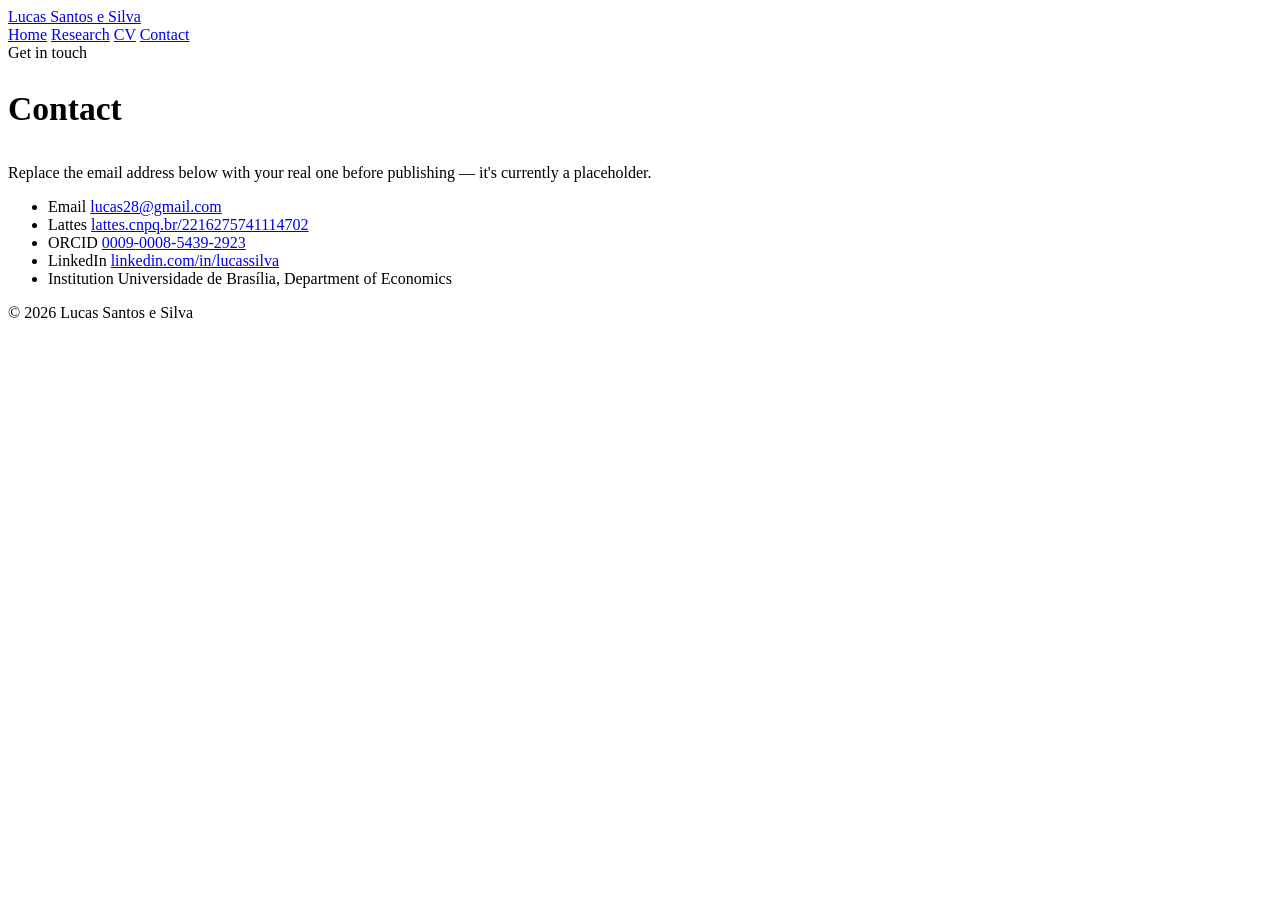
==== contact.html @ 471a3ff2 "Add files via upload Initial site" ====
<!DOCTYPE html>
<html lang="en">
<head>
<meta charset="UTF-8">
<meta name="viewport" content="width=device-width, initial-scale=1.0">
<title>Contact | Lucas Santos e Silva</title>
<link rel="preconnect" href="https://fonts.googleapis.com">
<link rel="preconnect" href="https://fonts.gstatic.com" crossorigin>
<link href="https://fonts.googleapis.com/css2?family=Fraunces:opsz,wght@9..144,500;9..144,600&family=Inter:wght@400;500;600&family=IBM+Plex+Mono:wght@400;500&display=swap" rel="stylesheet">
<link rel="stylesheet" href="assets/style.css">
</head>
<body>

<header class="site">
  <div class="wrap">
    <a class="brand" href="index.html">Lucas Santos e Silva</a>
    <nav class="primary">
      <a href="index.html">Home</a>
      <a href="research.html">Research</a>
      <a href="cv.html">CV</a>
      <a href="contact.html" aria-current="page">Contact</a>
    </nav>
  </div>
</header>

<main>
  <div class="wrap">

    <section class="hero" style="padding-bottom: 8px;">
      <div class="eyebrow">Get in touch</div>
      <h1 style="font-size: 2.1rem;">Contact</h1>
    </section>

    <div class="placeholder-note">
      Replace the email address below with your real one before publishing — it's
      currently a placeholder.
    </div>

    <ul class="contact-list">
      <li>
        <span class="contact-label">Email</span>
        <span class="contact-value"><a href="mailto:lucas.28@gmail.com">lucas28@gmail.com</a></span>
      </li>
      <li>
        <span class="contact-label">Lattes</span>
        <span class="contact-value"><a href="http://lattes.cnpq.br/2216275741114702" target="_blank" rel="noopener">lattes.cnpq.br/2216275741114702</a></span>
      </li>
      <li>
        <span class="contact-label">ORCID</span>
        <span class="contact-value"><a href="https://orcid.org/0009-0008-5439-2923" target="_blank" rel="noopener">0009-0008-5439-2923</a></span>
      </li>
      <li>
        <span class="contact-label">LinkedIn</span>
        <span class="contact-value"><a href="https://www.linkedin.com/in/lucassilva/" target="_blank" rel="noopener">linkedin.com/in/lucassilva</a></span>
      </li>
      <li>
        <span class="contact-label">Institution</span>
        <span class="contact-value">Universidade de Brasília, Department of Economics</span>
      </li>
    </ul>

  </div>
</main>

<footer class="site">
  <div class="wrap">© 2026 Lucas Santos e Silva</div>
</footer>

</body>
</html>
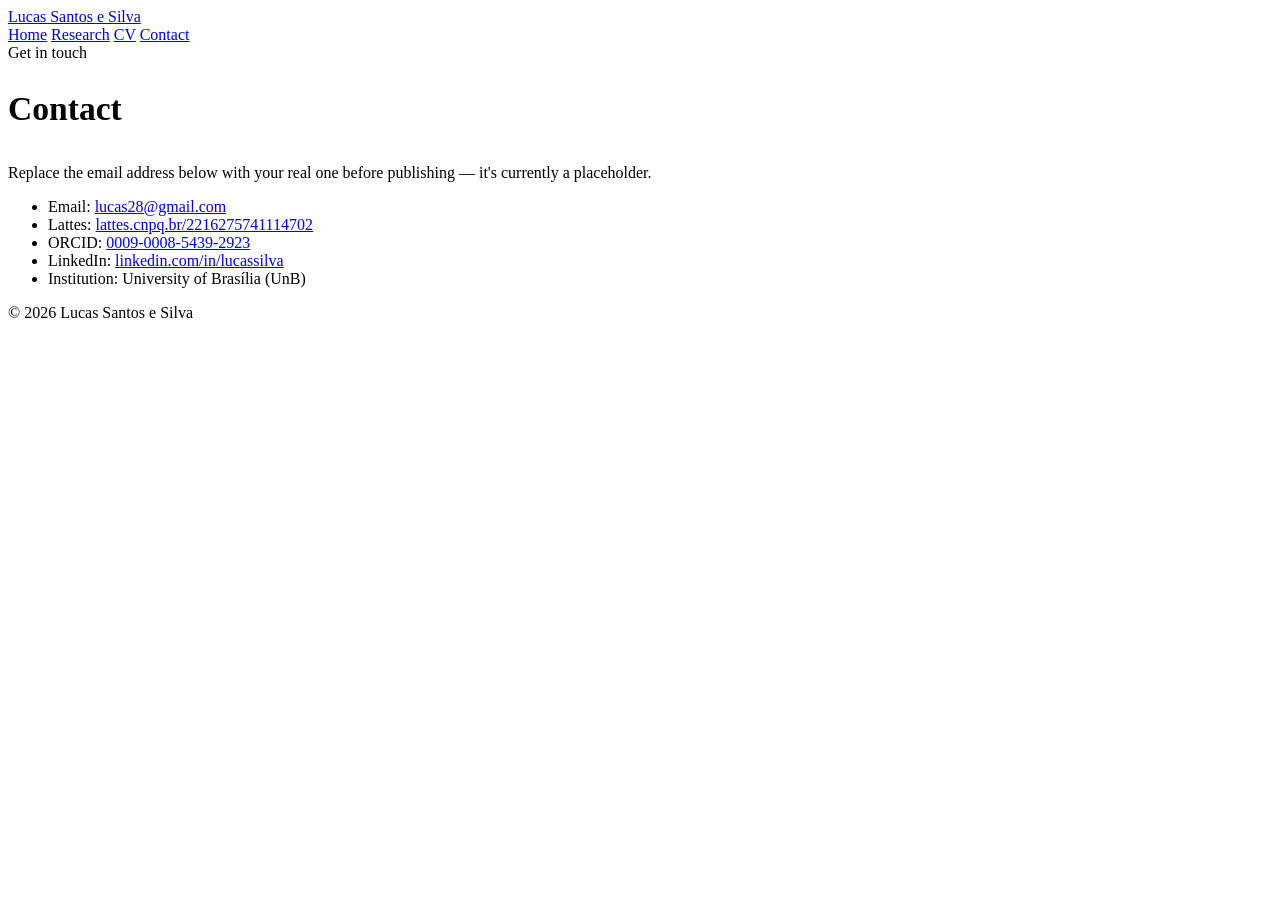
==== commit 9667472e: "Update contact.html" ====
--- a/contact.html
+++ b/contact.html
@@ -38,24 +38,24 @@
 
     <ul class="contact-list">
       <li>
-        <span class="contact-label">Email</span>
+        <span class="contact-label">Email:</span>
         <span class="contact-value"><a href="mailto:lucas.28@gmail.com">lucas28@gmail.com</a></span>
       </li>
       <li>
-        <span class="contact-label">Lattes</span>
+        <span class="contact-label">Lattes:</span>
         <span class="contact-value"><a href="http://lattes.cnpq.br/2216275741114702" target="_blank" rel="noopener">lattes.cnpq.br/2216275741114702</a></span>
       </li>
       <li>
-        <span class="contact-label">ORCID</span>
+        <span class="contact-label">ORCID:</span>
         <span class="contact-value"><a href="https://orcid.org/0009-0008-5439-2923" target="_blank" rel="noopener">0009-0008-5439-2923</a></span>
       </li>
       <li>
-        <span class="contact-label">LinkedIn</span>
+        <span class="contact-label">LinkedIn:</span>
         <span class="contact-value"><a href="https://www.linkedin.com/in/lucassilva/" target="_blank" rel="noopener">linkedin.com/in/lucassilva</a></span>
       </li>
       <li>
-        <span class="contact-label">Institution</span>
-        <span class="contact-value">Universidade de Brasília, Department of Economics</span>
+        <span class="contact-label">Institution:</span>
+        <span class="contact-value">University of Brasília (UnB)</span>
       </li>
     </ul>
 
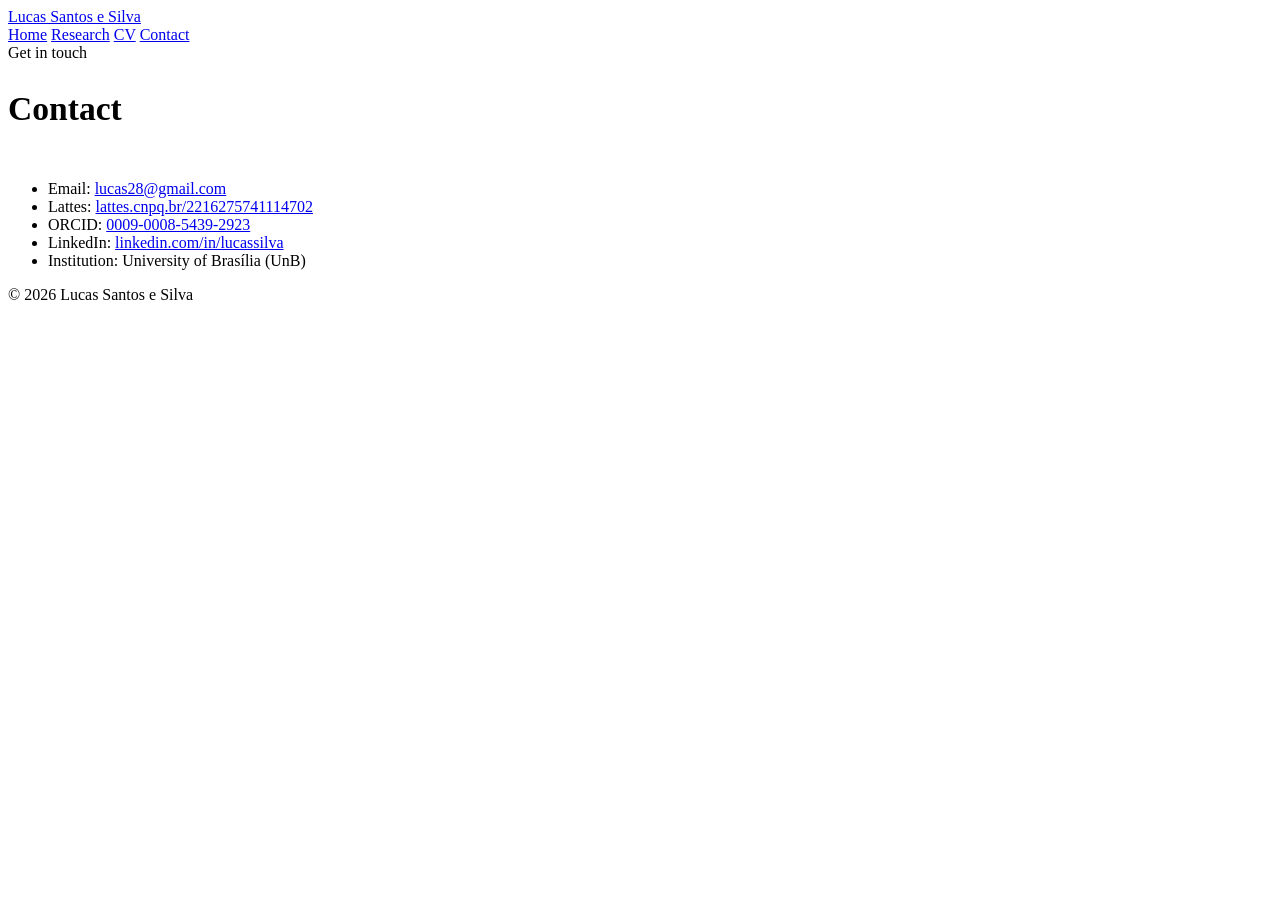
==== commit 56d4b829: "Update contact.html" ====
--- a/contact.html
+++ b/contact.html
@@ -32,8 +32,6 @@
     </section>
 
     <div class="placeholder-note">
-      Replace the email address below with your real one before publishing — it's
-      currently a placeholder.
     </div>
 
     <ul class="contact-list">
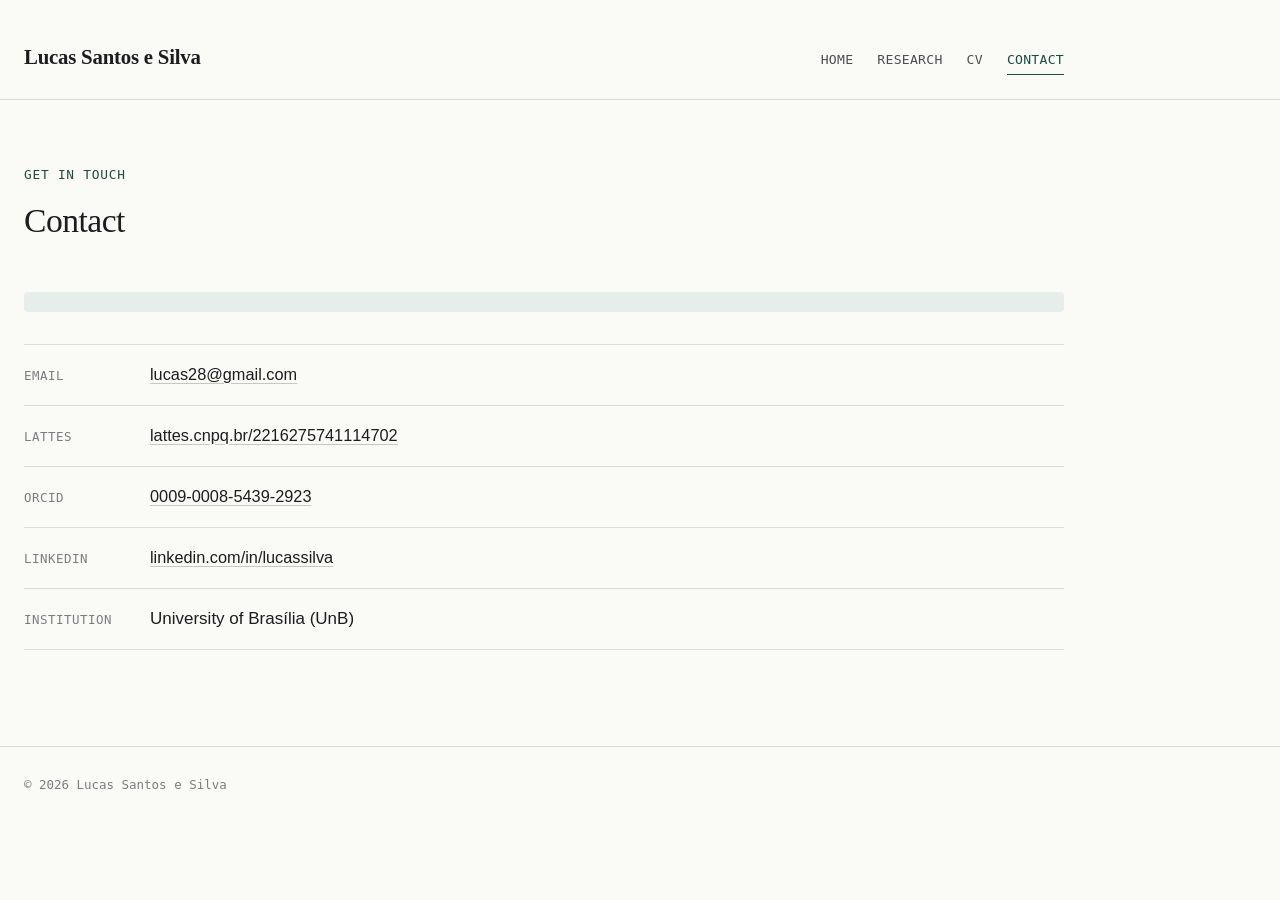
==== commit 00d11589: "Update contact.html" ====
--- a/contact.html
+++ b/contact.html
@@ -36,23 +36,23 @@
 
     <ul class="contact-list">
       <li>
-        <span class="contact-label">Email:</span>
+        <span class="contact-label">Email</span>
         <span class="contact-value"><a href="mailto:lucas.28@gmail.com">lucas28@gmail.com</a></span>
       </li>
       <li>
-        <span class="contact-label">Lattes:</span>
+        <span class="contact-label">Lattes</span>
         <span class="contact-value"><a href="http://lattes.cnpq.br/2216275741114702" target="_blank" rel="noopener">lattes.cnpq.br/2216275741114702</a></span>
       </li>
       <li>
-        <span class="contact-label">ORCID:</span>
+        <span class="contact-label">ORCID</span>
         <span class="contact-value"><a href="https://orcid.org/0009-0008-5439-2923" target="_blank" rel="noopener">0009-0008-5439-2923</a></span>
       </li>
       <li>
-        <span class="contact-label">LinkedIn:</span>
+        <span class="contact-label">LinkedIn</span>
         <span class="contact-value"><a href="https://www.linkedin.com/in/lucassilva/" target="_blank" rel="noopener">linkedin.com/in/lucassilva</a></span>
       </li>
       <li>
-        <span class="contact-label">Institution:</span>
+        <span class="contact-label">Institution</span>
         <span class="contact-value">University of Brasília (UnB)</span>
       </li>
     </ul>
--- a/assets/style.css
+++ b/assets/style.css
@@ -0,0 +1,328 @@
+/* ===================================================================
+   Lucas Santos e Silva — personal research site
+   Design tokens
+   =================================================================== */
+
+:root {
+  --paper: #FAFAF7;
+  --paper-dim: #F3F2ED;
+  --ink: #1B1D1F;
+  --ink-soft: #4B4E51;
+  --ink-mute: #7A7D80;
+  --line: #DEDCD4;
+  --line-strong: #C9C7BD;
+  --accent: #1F4B43;      /* muted transmission-line teal */
+  --accent-soft: #E6EDEA;
+
+  --display: "Fraunces", "Iowan Old Style", Georgia, serif;
+  --body: "Inter", -apple-system, BlinkMacSystemFont, "Segoe UI", sans-serif;
+  --mono: "IBM Plex Mono", ui-monospace, SFMono-Regular, Menlo, monospace;
+
+  --measure: clamp(600px, 85vw, 1100px);
+}
+
+* { box-sizing: border-box; }
+
+html {
+  scroll-behavior: smooth;
+}
+
+body {
+  margin: 0;
+  background: var(--paper);
+  color: var(--ink);
+  font-family: var(--body);
+  font-size: 17px;
+  line-height: 1.65;
+  -webkit-font-smoothing: antialiased;
+}
+
+a {
+  color: var(--ink);
+  text-decoration-color: var(--line-strong);
+  text-underline-offset: 3px;
+}
+a:hover { text-decoration-color: var(--accent); color: var(--accent); }
+a:focus-visible, button:focus-visible {
+  outline: 2px solid var(--accent);
+  outline-offset: 3px;
+}
+
+.wrap {
+  max-width: var(--measure);
+  margin: 0;
+  padding: 0 24px;
+}
+
+/* ---------- Header / nav ---------- */
+
+header.site {
+  padding: 40px 0 24px;
+  border-bottom: 1px solid var(--line);
+}
+
+header.site .wrap {
+  display: flex;
+  align-items: baseline;
+  justify-content: space-between;
+  flex-wrap: wrap;
+  gap: 12px 28px;
+}
+
+.brand {
+  font-family: var(--display);
+  font-weight: 600;
+  font-size: 1.3rem;
+  letter-spacing: -0.01em;
+  color: var(--ink);
+  text-decoration: none;
+}
+
+nav.primary {
+  display: flex;
+  gap: 24px;
+  font-family: var(--mono);
+  font-size: 0.82rem;
+  letter-spacing: 0.02em;
+  text-transform: uppercase;
+}
+
+nav.primary a {
+  text-decoration: none;
+  color: var(--ink-soft);
+  padding-bottom: 3px;
+  border-bottom: 1px solid transparent;
+}
+nav.primary a:hover,
+nav.primary a[aria-current="page"] {
+  color: var(--accent);
+  border-bottom-color: var(--accent);
+}
+
+/* ---------- Single-line-diagram divider (signature element) ---------- */
+
+.sld {
+  display: block;
+  width: 100%;
+  height: 14px;
+  margin: 0 auto;
+}
+.sld svg { display: block; width: 100%; height: 100%; }
+.sld line { stroke: var(--line-strong); stroke-width: 1; }
+.sld circle { fill: var(--paper); stroke: var(--accent); stroke-width: 1.4; }
+
+section + section.divided { margin-top: 8px; }
+
+/* ---------- Hero ---------- */
+
+main { padding: 56px 0 96px; }
+
+.hero { padding: 8px 0 36px; }
+
+.eyebrow {
+  font-family: var(--mono);
+  font-size: 0.8rem;
+  letter-spacing: 0.06em;
+  text-transform: uppercase;
+  color: var(--accent);
+  margin-bottom: 18px;
+}
+
+h1 {
+  font-family: var(--display);
+  font-weight: 500;
+  font-size: 2.6rem;
+  line-height: 1.1;
+  letter-spacing: -0.015em;
+  margin: 0 0 20px;
+}
+
+.lede {
+  font-size: 1.12rem;
+  color: var(--ink-soft);
+  margin: 0 0 8px;
+}
+
+.bio p { margin: 0 0 18px;}
+.bio { margin-top: 28px; }
+
+/* ---------- Link rows (identity / scholarly IDs) ---------- */
+
+.idlinks {
+  display: flex;
+  flex-wrap: wrap;
+  gap: 10px 22px;
+  margin-top: 28px;
+  font-family: var(--mono);
+  font-size: 0.86rem;
+}
+.idlinks a { text-decoration: none; color: var(--ink-soft); }
+.idlinks a:hover { color: var(--accent); }
+.idlinks span.sep { color: var(--line-strong); }
+
+/* ---------- Section headings ---------- */
+
+h2.section-title {
+  font-family: var(--display);
+  font-weight: 500;
+  font-size: 1.5rem;
+  letter-spacing: -0.01em;
+  margin: 0 0 6px;
+}
+
+.section-note {
+  color: var(--ink-mute);
+  font-size: 0.95rem;
+  margin: 0 0 28px;
+}
+
+.section-block { margin-top: 64px; }
+.section-block:first-of-type { margin-top: 0; }
+
+/* ---------- Publication / working-paper cards ---------- */
+
+.pub {
+  padding: 26px 0;
+  border-top: 1px solid var(--line);
+}
+.pub:last-child { padding-bottom: 4px; }
+
+.pub-meta {
+  font-family: var(--mono);
+  font-size: 0.78rem;
+  letter-spacing: 0.03em;
+  text-transform: uppercase;
+  color: var(--accent);
+  margin-bottom: 10px;
+}
+
+.pub-title {
+  font-family: var(--display);
+  font-size: 1.22rem;
+  font-weight: 500;
+  line-height: 1.35;
+  margin: 0 0 8px;
+  letter-spacing: -0.005em;
+}
+
+.pub-authors {
+  color: var(--ink-soft);
+  font-size: 0.95rem;
+  margin: 0 0 12px;
+}
+.pub-authors .you { color: var(--ink); font-weight: 600; }
+
+.pub-note {
+  color: var(--ink-mute);
+  font-size: 0.92rem;
+  margin: 0 0 12px;
+}
+
+.pub-links {
+  display: flex;
+  gap: 18px;
+  flex-wrap: wrap;
+  font-family: var(--mono);
+  font-size: 0.82rem;
+}
+.pub-links a { text-decoration: none; color: var(--ink-soft); border-bottom: 1px solid var(--line-strong); }
+.pub-links a:hover { color: var(--accent); border-bottom-color: var(--accent); }
+
+.status-tag {
+  display: inline-block;
+  font-family: var(--mono);
+  font-size: 0.72rem;
+  text-transform: uppercase;
+  letter-spacing: 0.04em;
+  color: var(--accent);
+  background: var(--accent-soft);
+  padding: 3px 9px;
+  border-radius: 3px;
+  margin-left: 10px;
+  vertical-align: middle;
+}
+
+/* ---------- CV page ---------- */
+
+.cv-entry {
+  display: grid;
+  grid-template-columns: 132px 1fr;
+  gap: 4px 24px;
+  padding: 18px 0;
+  border-top: 1px solid var(--line);
+}
+.cv-entry:last-child { padding-bottom: 4px; }
+
+.cv-date {
+  font-family: var(--mono);
+  font-size: 0.82rem;
+  color: var(--ink-mute);
+  padding-top: 2px;
+}
+
+.cv-role {
+  font-family: var(--display);
+  font-size: 1.08rem;
+  font-weight: 600;
+  margin: 0 0 3px;
+}
+
+.cv-org { color: var(--ink-soft); font-size: 0.96rem; margin: 0 0 8px; }
+
+.cv-detail { color: var(--ink-mute); font-size: 0.92rem; margin: 0; }
+.cv-detail + .cv-detail { margin-top: 6px; }
+
+@media (max-width: 560px) {
+  .cv-entry { grid-template-columns: 1fr; gap: 4px; }
+  .cv-date { padding-top: 0; }
+}
+
+/* ---------- Contact page ---------- */
+
+.contact-list {
+  list-style: none;
+  padding: 0;
+  margin: 32px 0 0;
+}
+.contact-list li {
+  display: flex;
+  gap: 18px;
+  padding: 16px 0;
+  border-top: 1px solid var(--line);
+  align-items: baseline;
+}
+.contact-list li:last-child { border-bottom: 1px solid var(--line); }
+
+.contact-label {
+  font-family: var(--mono);
+  font-size: 0.78rem;
+  text-transform: uppercase;
+  letter-spacing: 0.04em;
+  color: var(--ink-mute);
+  width: 108px;
+  flex: none;
+}
+
+.contact-value a { font-size: 1.02rem; }
+
+/* ---------- Footer ---------- */
+
+footer.site {
+  border-top: 1px solid var(--line);
+  padding: 28px 0 50px;
+  color: var(--ink-mute);
+  font-family: var(--mono);
+  font-size: 0.78rem;
+}
+
+/* ---------- Utility ---------- */
+
+.placeholder-note {
+  font-family: var(--mono);
+  font-size: 0.8rem;
+  color: var(--accent);
+  background: var(--accent-soft);
+  padding: 10px 14px;
+  border-radius: 4px;
+  margin: 24px 0;
+}
